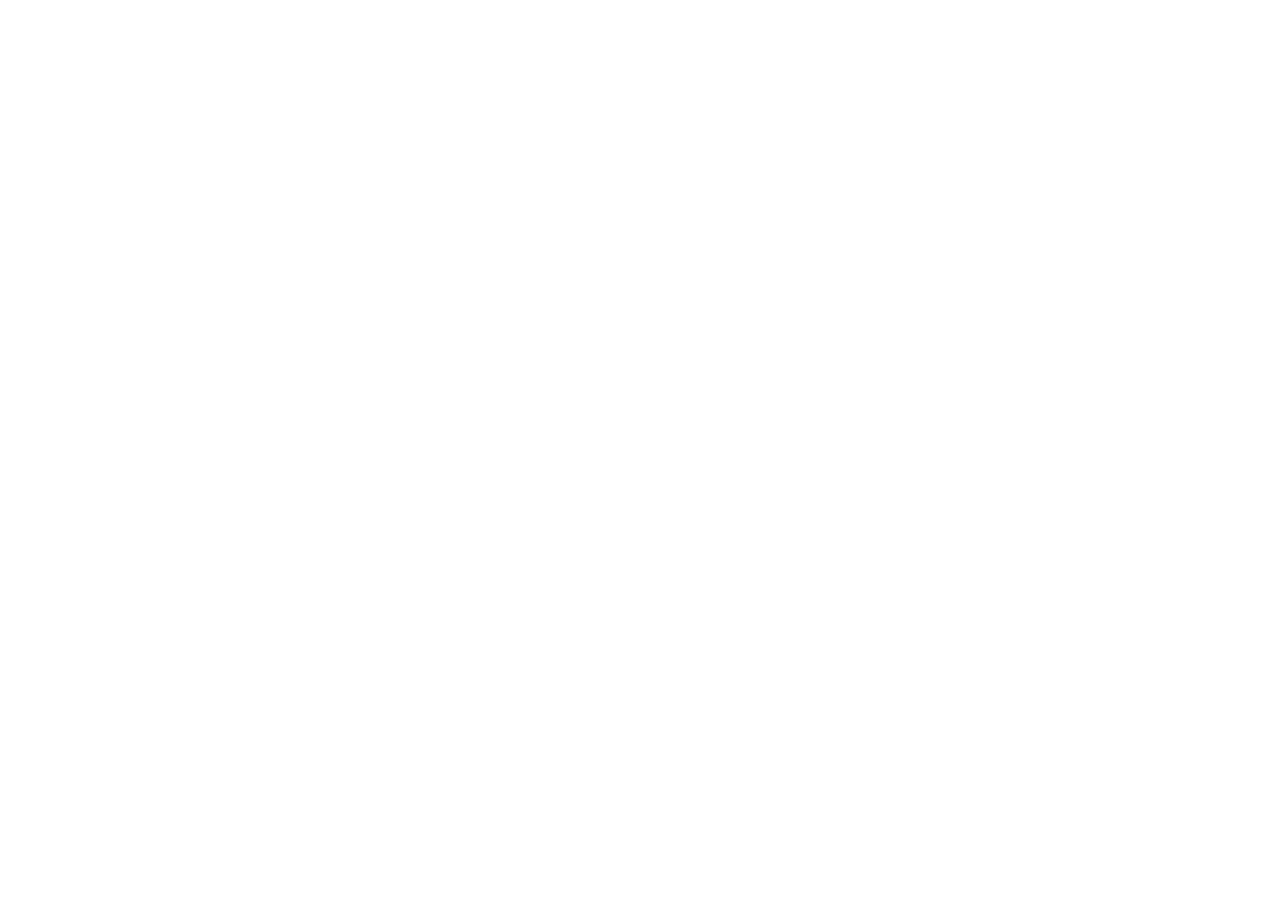
==== portfolio.html @ 2ebbafce "portfolio" ====
<!DOCTYPE html>
<html lang="en">
  <head>
    <meta charset="UTF-8" />
    <meta name="viewport" content="width=device-width, initial-scale=1.0" />
    <title>Portfolio</title>
  </head>
  <body></body>
</html>
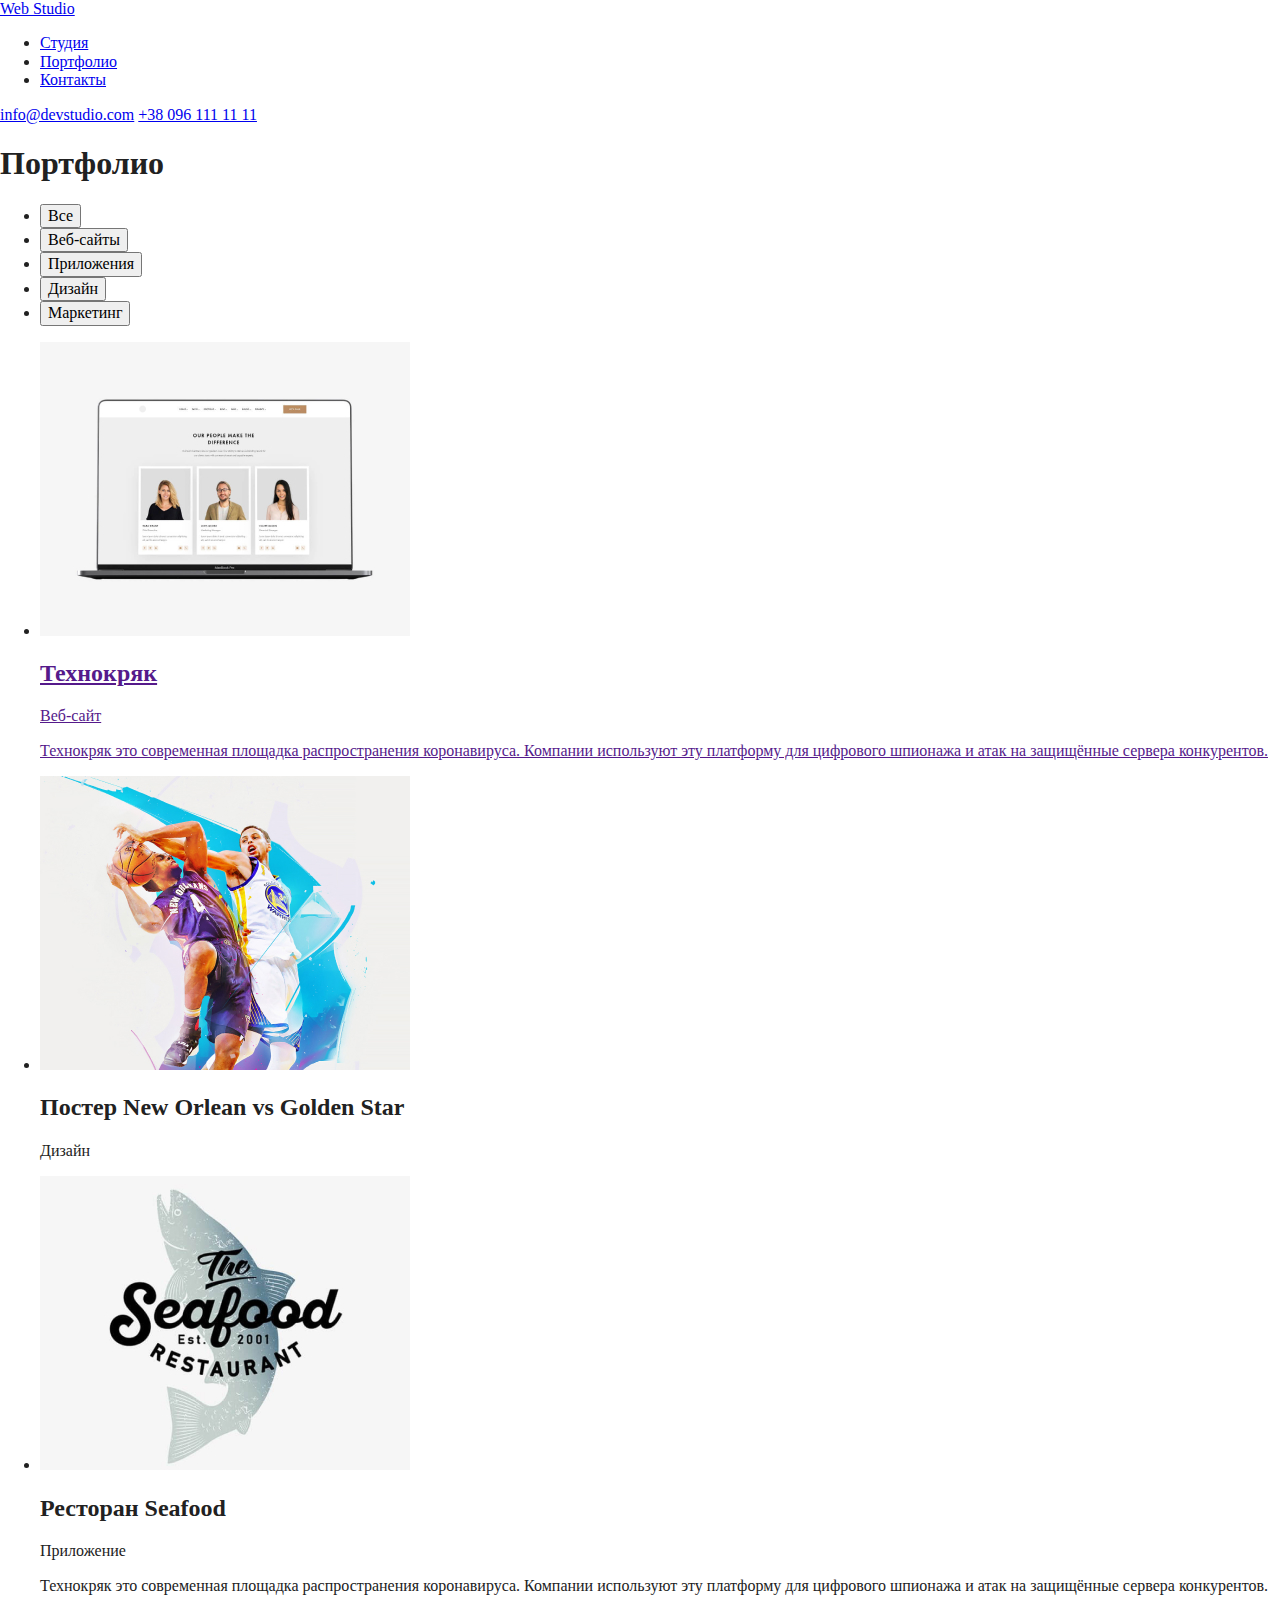
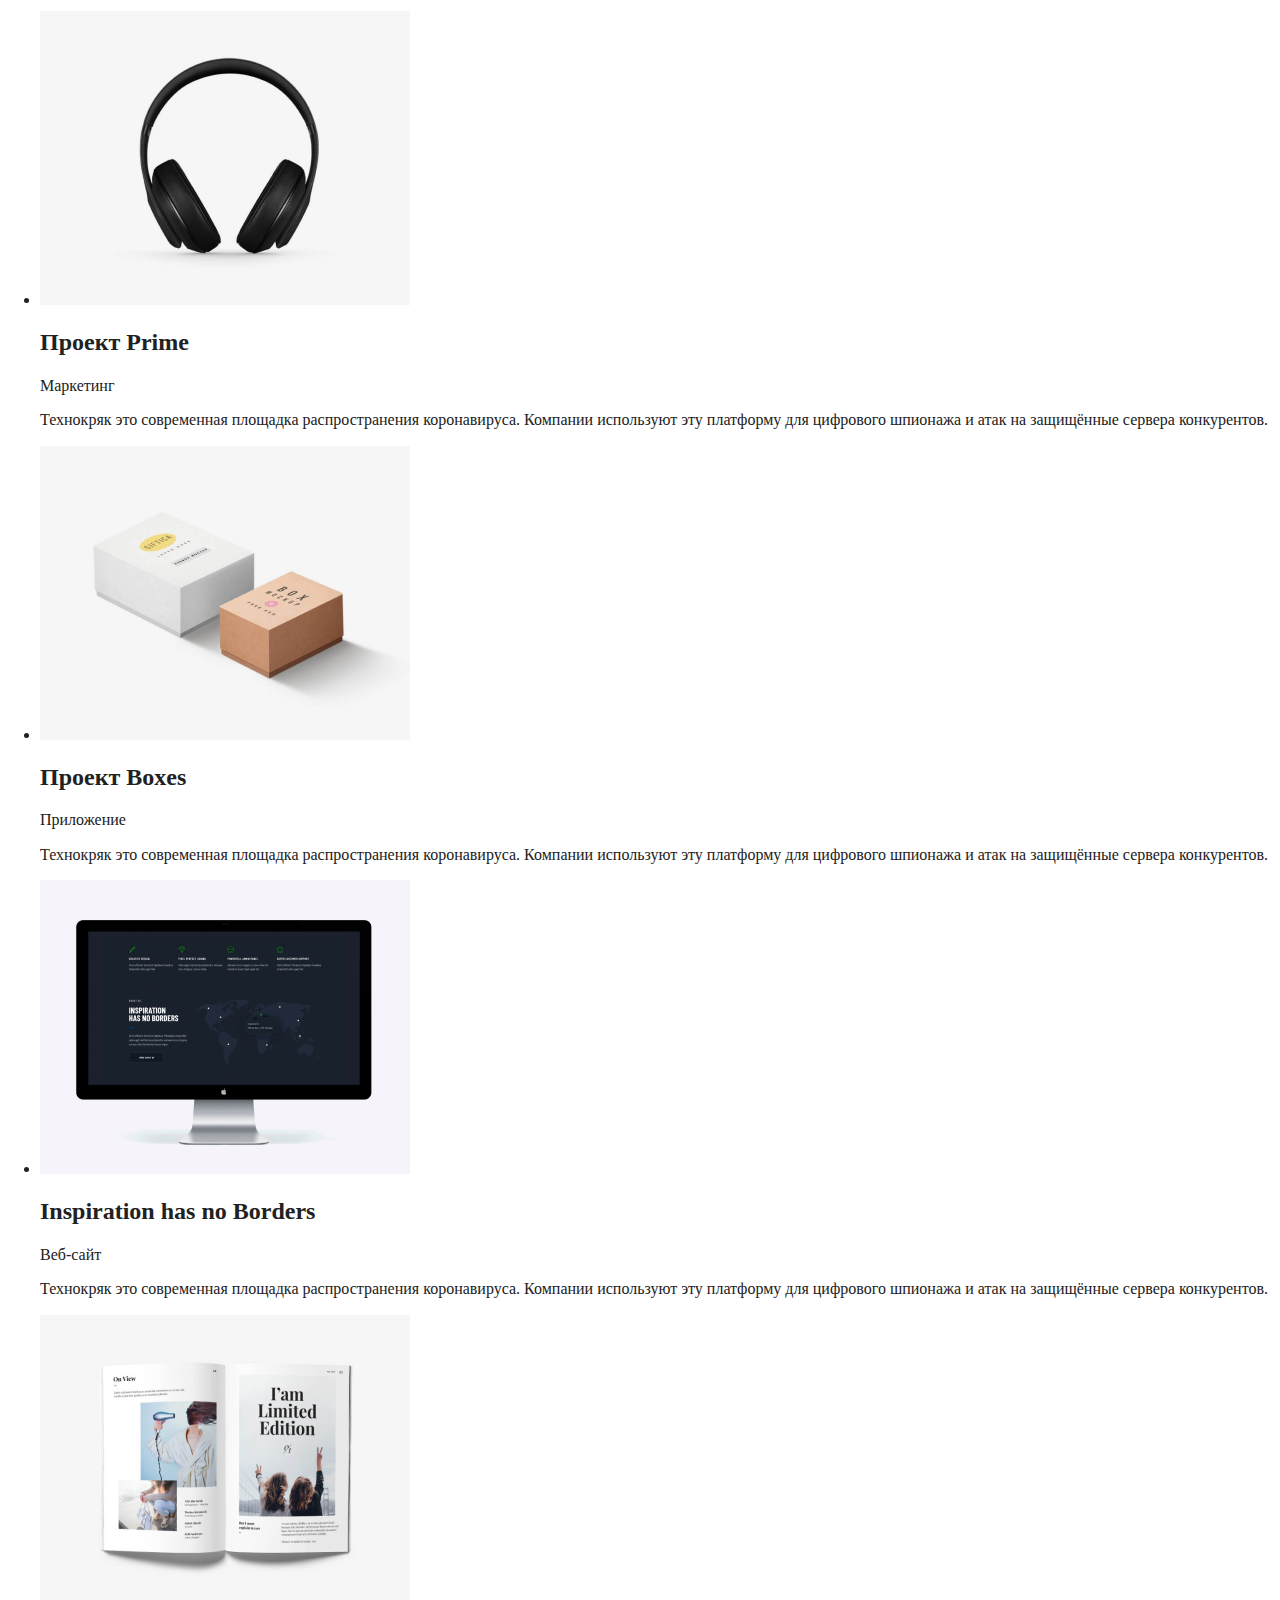
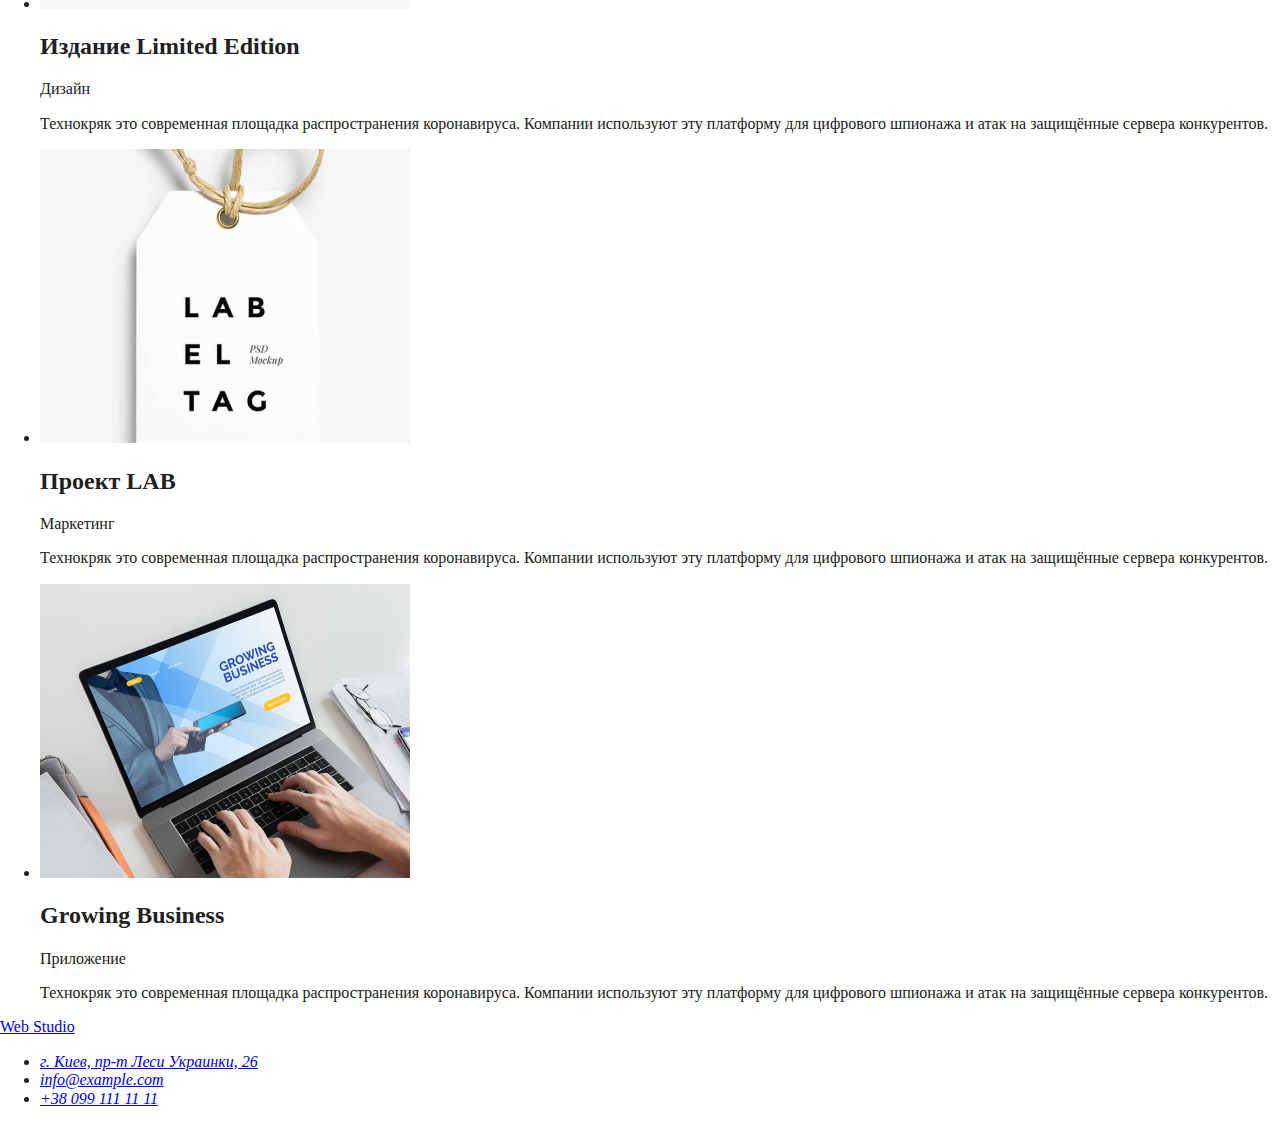
==== commit 78f118b1: "домашня-робота2" ====
--- a/portfolio.html
+++ b/portfolio.html
@@ -1,9 +1,149 @@
 <!DOCTYPE html>
-<html lang="en">
+<html lang="ru">
   <head>
     <meta charset="UTF-8" />
     <meta name="viewport" content="width=device-width, initial-scale=1.0" />
     <title>Portfolio</title>
+    <link rel="stylesheet" href="./css/normalize.css" />
+    <link rel="stylesheet" href="./css/styles.css" />
   </head>
-  <body></body>
+  <body>
+    <header>
+      <a href="./">
+        Web Studio
+      </a>
+      <nav>
+        <ul>
+          <li><a href="./index.html">Студия</a></li>
+          <li><a href="./portfolio.html">Портфолио</a></li>
+          <li><a href="#">Контакты</a></li>
+        </ul>
+      </nav>
+      <!--Контакты-->
+      <a href="mailto:info@devstudio.com">info@devstudio.com</a>
+      <a href="tel:+380961111111">+38 096 111 11 11</a>
+    </header>
+    <main>
+      <!--Фільтр-->
+      <section>
+        <h1>Портфолио</h1>
+        <ul>
+          <li><button type="button">Все</button></li>
+          <li><button type="button">Веб-сайты</button></li>
+          <li><button type="button">Приложения</button></li>
+          <li><button type="button">Дизайн</button></li>
+          <li><button type="button">Маркетинг</button></li>
+        </ul>
+        <!--Проекти-->
+        <ul>
+          <li>
+            <a href="">
+              <img src="./imagess/imgproject1.jpg" alt="Веб-сайт" />
+              <h2>Технокряк</h2>
+              <p>Веб-сайт</p>
+              <p>
+                Технокряк это современная площадка распространения коронавируса.
+                Компании используют эту платформу для цифрового шпионажа и атак
+                на защищённые сервера конкурентов.
+              </p>
+            </a>
+          </li>
+          <li>
+            <img src="./imagess/imgproject2.jpg" alt="Дизайн" />
+            <h2>Постер New Orlean vs Golden Star</h2>
+            <p>Дизайн</p>
+          </li>
+          <li>
+            <img src="./imagess/imgproject3.jpg" alt="Приложение" />
+            <h2>Ресторан Seafood</h2>
+            <p>Приложение</p>
+            <p>
+              Технокряк это современная площадка распространения коронавируса.
+              Компании используют эту платформу для цифрового шпионажа и атак на
+              защищённые сервера конкурентов.
+            </p>
+          </li>
+          <li>
+            <img src="./imagess/imgproject4.jpg" alt="Маркетинг" />
+            <h2>Проект Prime</h2>
+            <p>Маркетинг</p>
+            <p>
+              Технокряк это современная площадка распространения коронавируса.
+              Компании используют эту платформу для цифрового шпионажа и атак на
+              защищённые сервера конкурентов.
+            </p>
+          </li>
+          <li>
+            <img src="./imagess/imgproject5.jpg" alt="Приложение" />
+            <h2>Проект Boxes</h2>
+            <p>Приложение</p>
+            <p>
+              Технокряк это современная площадка распространения коронавируса.
+              Компании используют эту платформу для цифрового шпионажа и атак на
+              защищённые сервера конкурентов.
+            </p>
+          </li>
+          <li>
+            <img src="./imagess/imgproject6.jpg" alt="Веб-сайт" />
+            <h2>Inspiration has no Borders</h2>
+            <p>Веб-сайт</p>
+            <p>
+              Технокряк это современная площадка распространения коронавируса.
+              Компании используют эту платформу для цифрового шпионажа и атак на
+              защищённые сервера конкурентов.
+            </p>
+          </li>
+          <li>
+            <img src="./imagess/imgproject7.jpg" alt="Дизайн" />
+            <h2>Издание Limited Edition</h2>
+            <p>Дизайн</p>
+            <p>
+              Технокряк это современная площадка распространения коронавируса.
+              Компании используют эту платформу для цифрового шпионажа и атак на
+              защищённые сервера конкурентов.
+            </p>
+          </li>
+          <li>
+            <img src="./imagess/imgproject8.jpg" alt="Маркетинг" />
+            <h2>Проект LAB</h2>
+            <p>Маркетинг</p>
+            <p>
+              Технокряк это современная площадка распространения коронавируса.
+              Компании используют эту платформу для цифрового шпионажа и атак на
+              защищённые сервера конкурентов.
+            </p>
+          </li>
+          <li>
+            <img src="./imagess/imgproject9.jpg" alt="Приложение" />
+            <h2>Growing Business</h2>
+            <p>Приложение</p>
+            <p>
+              Технокряк это современная площадка распространения коронавируса.
+              Компании используют эту платформу для цифрового шпионажа и атак на
+              защищённые сервера конкурентов.
+            </p>
+          </li>
+        </ul>
+      </section>
+    </main>
+    <!--Подвал-->
+    <footer>
+      <section>
+        <a href="#">
+          Web Studio
+        </a>
+        <address>
+          <ul>
+            <li>
+              <a href="#" target="_blank" rel="noorepener noreferrer">
+                г. Киев, пр-т Леси Украинки, 26
+              </a>
+            </li>
+            <li><a href="mailito:info@example.com">info@example.com</a></li>
+            <li><a href="tel:+380991111111">+38 099 111 11 11</a></li>
+          </ul>
+        </address>
+      </section>
+    </footer>
+  </body>
 </html>
--- a/css/styles.css
+++ b/css/styles.css
@@ -0,0 +1,80 @@
+/* Основной цвет текста #212121 */
+
+/* Вторичный цвет текста #757575 */
+
+/* Белый #FFFFFF */
+
+/* Акцент #2196F3; */
+
+/* Вторичный цвет фона #F5F4FA */
+
+/* font-family: 'Raleway', sans-serif;
+font-family: 'Roboto', sans-serif; */
+:root {
+  --primary-text-color: #757575;
+  --title-text-color: #212121;
+  --accent-color: #2196f3;
+  --white-color: #ffffff;
+  --primary-background-color: #f5f4fa;
+}
+
+body {
+  background-color: var(--white-color);
+  color: var(--title-text-color);
+}
+
+.list {
+  list-style: none;
+}
+
+/* Логотип */
+.logo {
+  color: var(--accent-color);
+  font-family: "Raleway", sans-serif;
+  font-style: normal;
+  font-weight: bold;
+  font-size: 26px;
+  line-height: 31px;
+  letter-spacing: 0.03em;
+}
+
+/* Навигацыя */
+.menu-nav .link {
+  color: var(--title-text-color);
+  font-family: "Roboto", sans-serif;
+  font-style: normal;
+  font-weight: 500;
+  font-size: 14px;
+  line-height: 16px;
+  letter-spacing: 0.02em;
+}
+.menu-nav .link:hover {
+  color: var(--accent-color);
+}
+
+/* Контакты */
+.menu-contacts .linki {
+  color: var(--primary-text-color);
+}
+.menu-contacts .linki:hover {
+  color: var(--accent-color);
+}
+
+/* Hero */
+.hero-title {
+  color: var(--white-color);
+  background: rgba(47, 48, 58, 0.8);
+}
+.hero-link {
+  background: var(--accent-color);
+  box-shadow: 0px 4px 4px rgba(0, 0, 0, 0.15);
+  border-radius: 4px;
+}
+
+/* section */
+.section-title {
+  color: var(--title-text-color);
+}
+.section-text {
+  color: var(--primary-text-color);
+}
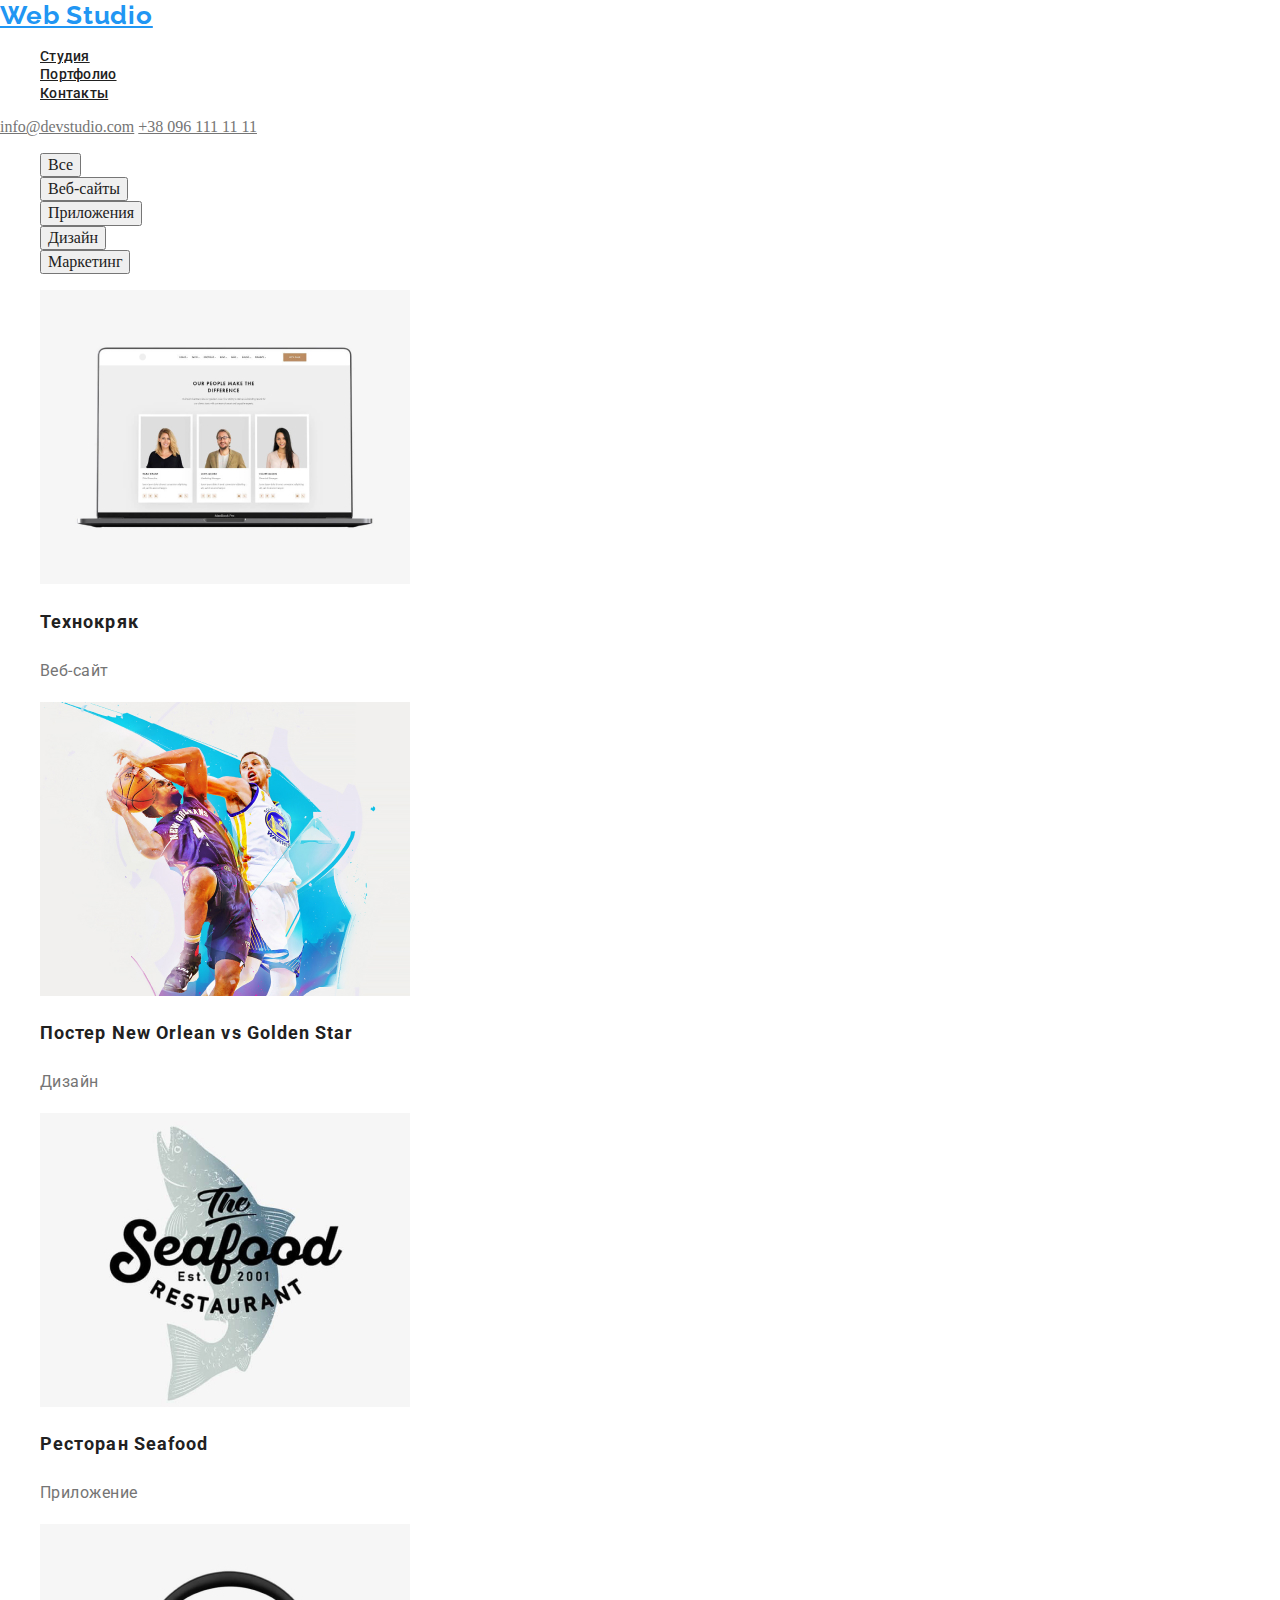
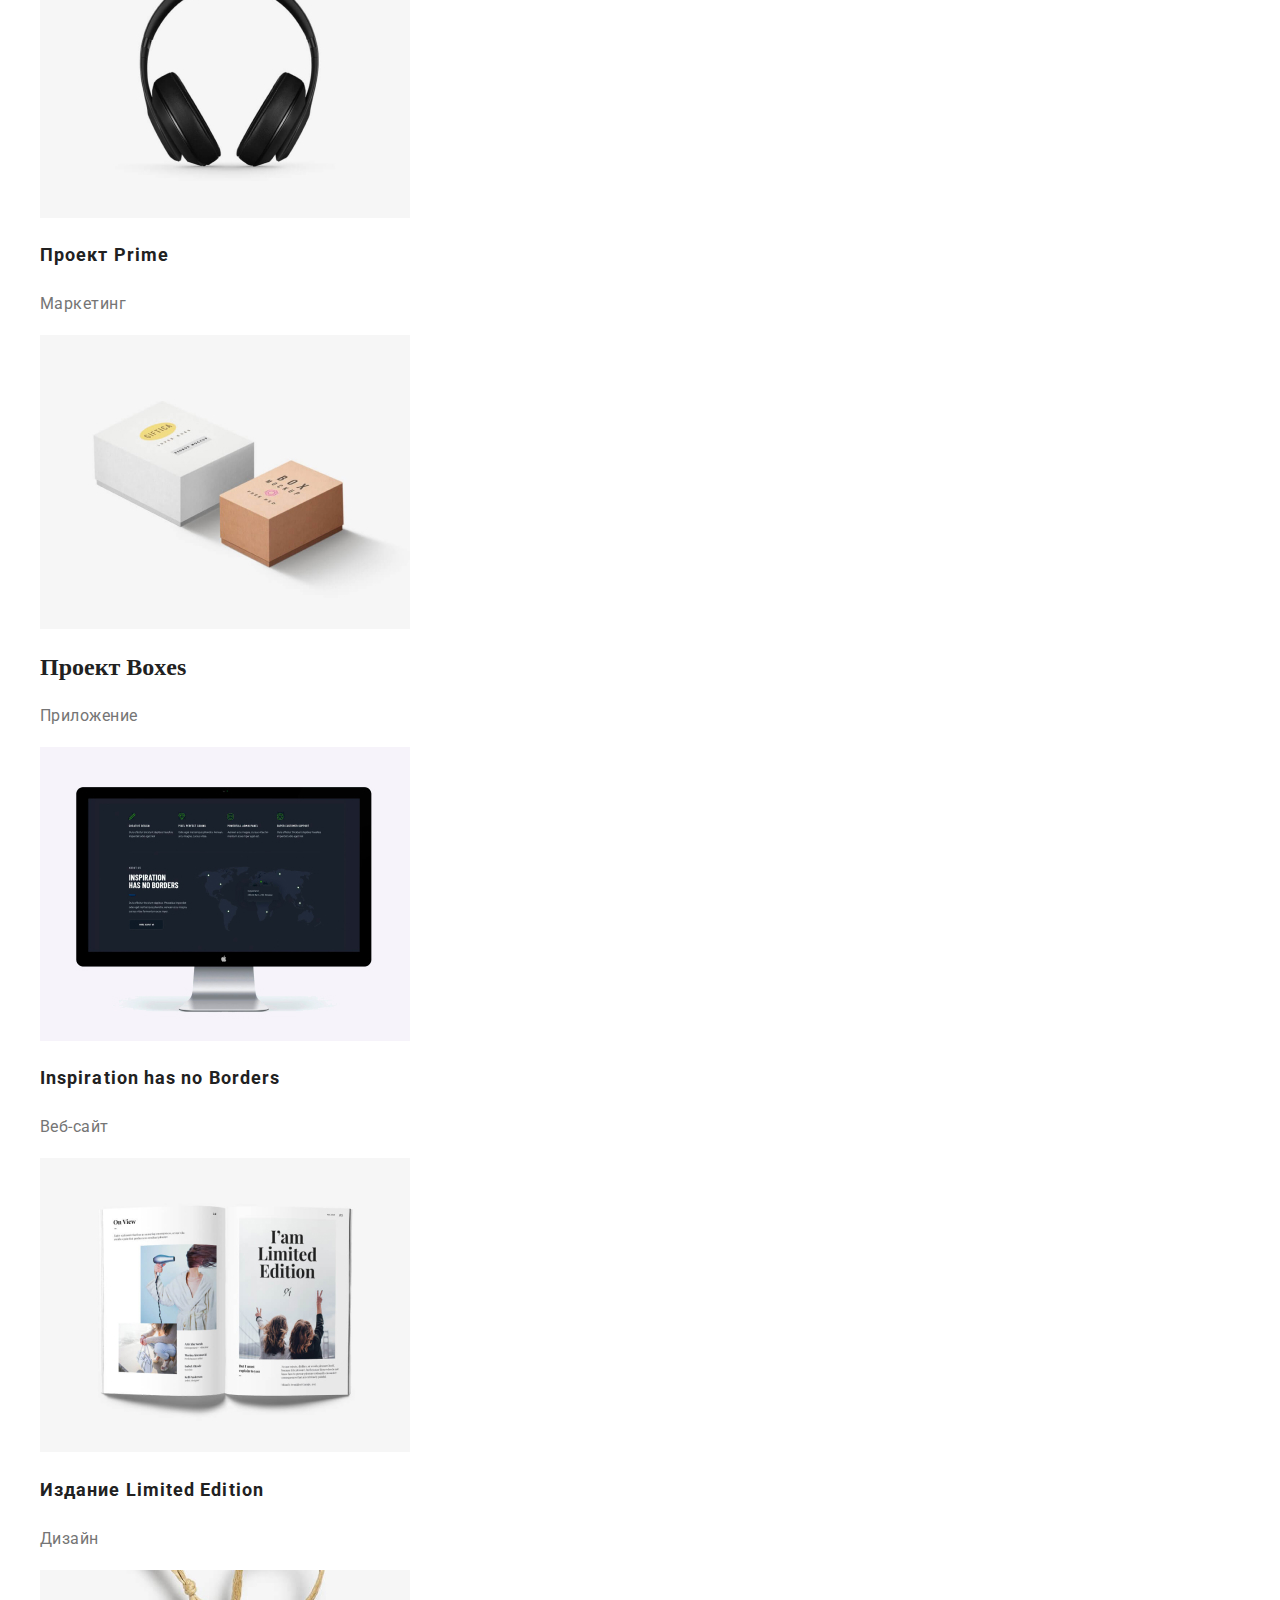
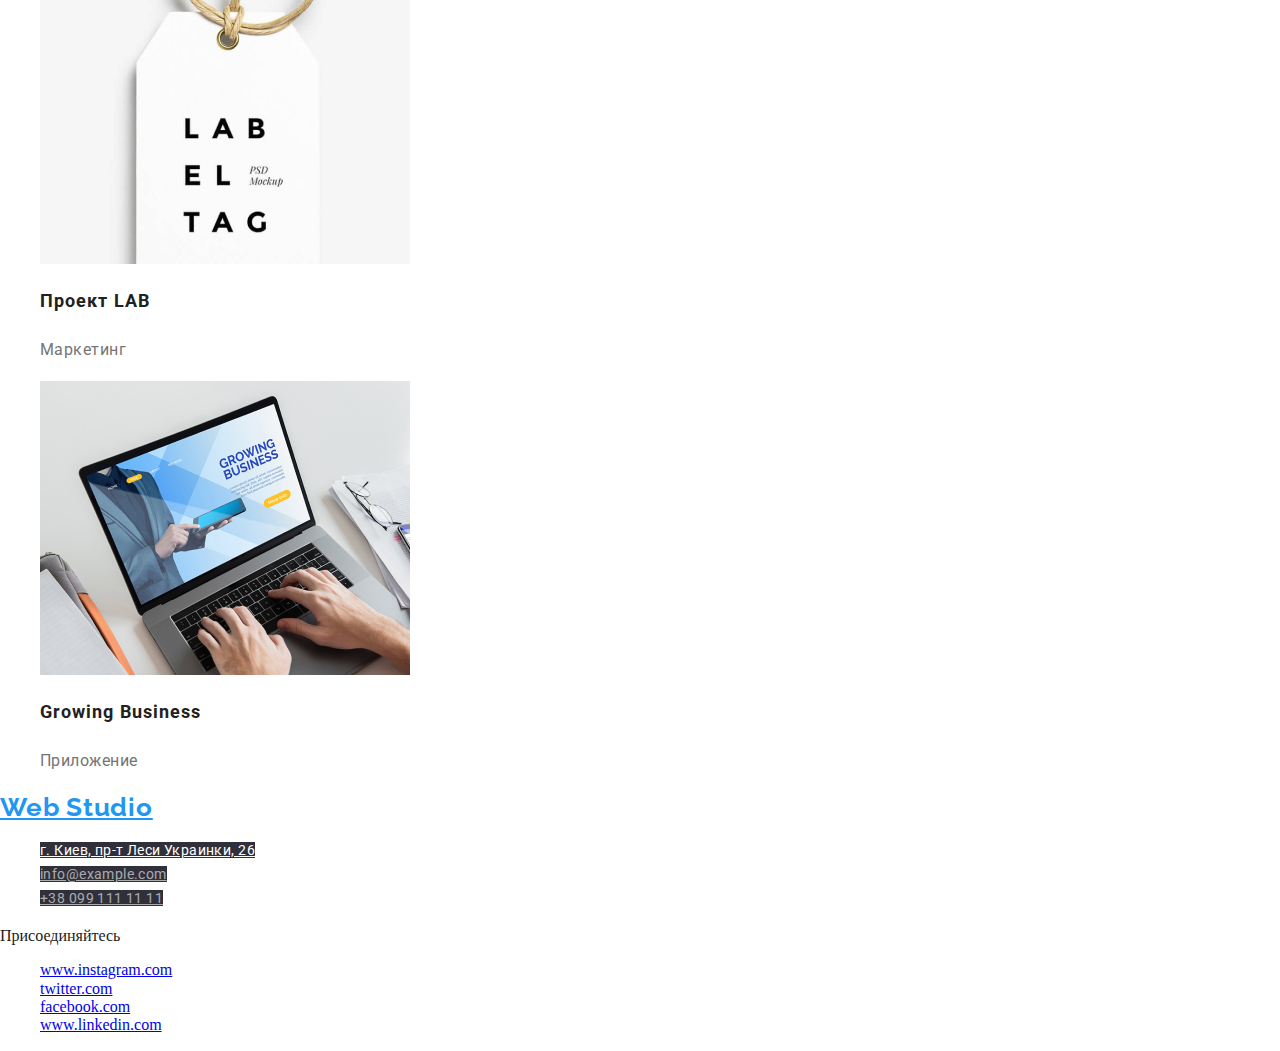
==== commit 5b0fc717: "homework2" ====
--- a/portfolio.html
+++ b/portfolio.html
@@ -4,124 +4,89 @@
     <meta charset="UTF-8" />
     <meta name="viewport" content="width=device-width, initial-scale=1.0" />
     <title>Portfolio</title>
+    <link
+      href="https://fonts.googleapis.com/css2?family=Raleway:wght@400;700&family=Roboto:wght@400;700&display=swap"
+      rel="stylesheet"
+    />
     <link rel="stylesheet" href="./css/normalize.css" />
-    <link rel="stylesheet" href="./css/styles.css" />
+    <link rel="stylesheet" href="./css/portfolio.css" />
   </head>
   <body>
     <header>
-      <a href="./">
+      <a href="./" class="logo">
         Web Studio
       </a>
-      <nav>
-        <ul>
-          <li><a href="./index.html">Студия</a></li>
-          <li><a href="./portfolio.html">Портфолио</a></li>
-          <li><a href="#">Контакты</a></li>
+      <nav class="menu-nav">
+        <ul class="list">
+          <li><a href="./index.html" class="link">Студия</a></li>
+          <li><a href="./portfolio.html" class="link">Портфолио</a></li>
+          <li><a href="#" class="link">Контакты</a></li>
         </ul>
       </nav>
       <!--Контакты-->
-      <a href="mailto:info@devstudio.com">info@devstudio.com</a>
-      <a href="tel:+380961111111">+38 096 111 11 11</a>
+      <div class="menu-contacts">
+        <a href="mailto:info@devstudio.com" class="linki">info@devstudio.com</a>
+        <a href="tel:+380961111111" class="linki">+38 096 111 11 11</a>
+      </div>
     </header>
     <main>
       <!--Фільтр-->
       <section>
-        <h1>Портфолио</h1>
-        <ul>
-          <li><button type="button">Все</button></li>
-          <li><button type="button">Веб-сайты</button></li>
-          <li><button type="button">Приложения</button></li>
-          <li><button type="button">Дизайн</button></li>
-          <li><button type="button">Маркетинг</button></li>
+        <ul class="btn list">
+          <li><button type="button" class="btn-filtr">Все</button></li>
+          <li><button type="button" class="btn-filtr">Веб-сайты</button></li>
+          <li><button type="button" class="btn-filtr">Приложения</button></li>
+          <li><button type="button" class="btn-filtr">Дизайн</button></li>
+          <li><button type="button" class="btn-filtr">Маркетинг</button></li>
         </ul>
+
         <!--Проекти-->
-        <ul>
+        <ul class="project list">
           <li>
-            <a href="">
-              <img src="./imagess/imgproject1.jpg" alt="Веб-сайт" />
-              <h2>Технокряк</h2>
-              <p>Веб-сайт</p>
-              <p>
-                Технокряк это современная площадка распространения коронавируса.
-                Компании используют эту платформу для цифрового шпионажа и атак
-                на защищённые сервера конкурентов.
-              </p>
-            </a>
+            <a href="#" class="project-link"> </a>
+            <img src="./imagess/imgproject1.jpg" alt="Веб-сайт" />
+            <h2 class="project-title">Технокряк</h2>
+            <p class="project-text">Веб-сайт</p>
           </li>
           <li>
             <img src="./imagess/imgproject2.jpg" alt="Дизайн" />
-            <h2>Постер New Orlean vs Golden Star</h2>
-            <p>Дизайн</p>
+            <h2 class="project-title">Постер New Orlean vs Golden Star</h2>
+            <p class="project-text">Дизайн</p>
           </li>
           <li>
             <img src="./imagess/imgproject3.jpg" alt="Приложение" />
-            <h2>Ресторан Seafood</h2>
-            <p>Приложение</p>
-            <p>
-              Технокряк это современная площадка распространения коронавируса.
-              Компании используют эту платформу для цифрового шпионажа и атак на
-              защищённые сервера конкурентов.
-            </p>
+            <h2 class="project-title">Ресторан Seafood</h2>
+            <p class="project-text">Приложение</p>
           </li>
           <li>
             <img src="./imagess/imgproject4.jpg" alt="Маркетинг" />
-            <h2>Проект Prime</h2>
-            <p>Маркетинг</p>
-            <p>
-              Технокряк это современная площадка распространения коронавируса.
-              Компании используют эту платформу для цифрового шпионажа и атак на
-              защищённые сервера конкурентов.
-            </p>
+            <h2 class="project-title">Проект Prime</h2>
+            <p class="project-text">Маркетинг</p>
           </li>
           <li>
             <img src="./imagess/imgproject5.jpg" alt="Приложение" />
             <h2>Проект Boxes</h2>
-            <p>Приложение</p>
-            <p>
-              Технокряк это современная площадка распространения коронавируса.
-              Компании используют эту платформу для цифрового шпионажа и атак на
-              защищённые сервера конкурентов.
-            </p>
+            <p class="project-text">Приложение</p>
           </li>
           <li>
             <img src="./imagess/imgproject6.jpg" alt="Веб-сайт" />
-            <h2>Inspiration has no Borders</h2>
-            <p>Веб-сайт</p>
-            <p>
-              Технокряк это современная площадка распространения коронавируса.
-              Компании используют эту платформу для цифрового шпионажа и атак на
-              защищённые сервера конкурентов.
-            </p>
+            <h2 class="project-title">Inspiration has no Borders</h2>
+            <p class="project-text">Веб-сайт</p>
           </li>
           <li>
             <img src="./imagess/imgproject7.jpg" alt="Дизайн" />
-            <h2>Издание Limited Edition</h2>
-            <p>Дизайн</p>
-            <p>
-              Технокряк это современная площадка распространения коронавируса.
-              Компании используют эту платформу для цифрового шпионажа и атак на
-              защищённые сервера конкурентов.
-            </p>
+            <h2 class="project-title">Издание Limited Edition</h2>
+            <p class="project-text">Дизайн</p>
           </li>
           <li>
             <img src="./imagess/imgproject8.jpg" alt="Маркетинг" />
-            <h2>Проект LAB</h2>
-            <p>Маркетинг</p>
-            <p>
-              Технокряк это современная площадка распространения коронавируса.
-              Компании используют эту платформу для цифрового шпионажа и атак на
-              защищённые сервера конкурентов.
-            </p>
+            <h2 class="project-title">Проект LAB</h2>
+            <p class="project-text">Маркетинг</p>
           </li>
           <li>
             <img src="./imagess/imgproject9.jpg" alt="Приложение" />
-            <h2>Growing Business</h2>
-            <p>Приложение</p>
-            <p>
-              Технокряк это современная площадка распространения коронавируса.
-              Компании используют эту платформу для цифрового шпионажа и атак на
-              защищённые сервера конкурентов.
-            </p>
+            <h2 class="project-title">Growing Business</h2>
+            <p class="project-text">Приложение</p>
           </li>
         </ul>
       </section>
@@ -129,20 +94,81 @@
     <!--Подвал-->
     <footer>
       <section>
-        <a href="#">
+        <a href="#" class="logo">
           Web Studio
         </a>
-        <address>
-          <ul>
+        <div class="info">
+          <address>
+            <ul class="list">
+              <li>
+                <a
+                  href="#"
+                  target="_blank"
+                  rel="noorepener noreferrer"
+                  class="info-navigation"
+                >
+                  г. Киев, пр-т Леси Украинки, 26
+                </a>
+              </li>
+              <li>
+                <a href="mailito:info@example.com" class="info-mail"
+                  >info@example.com</a
+                >
+              </li>
+              <li>
+                <a href="tel:+380991111111" class="info-tel"
+                  >+38 099 111 11 11</a
+                >
+              </li>
+            </ul>
+          </address>
+        </div>
+      </section>
+      <section>
+        <div>
+          <span>Присоединяйтесь</span>
+          <ul class="list">
             <li>
-              <a href="#" target="_blank" rel="noorepener noreferrer">
-                г. Киев, пр-т Леси Украинки, 26
-              </a>
+              <a
+                href="https://www.instagram.com/"
+                target="_blank"
+                rel="noopener noreferrer"
+                aria-label="сылка Инстаграм"
+                >www.instagram.com</a
+              >
             </li>
-            <li><a href="mailito:info@example.com">info@example.com</a></li>
-            <li><a href="tel:+380991111111">+38 099 111 11 11</a></li>
+            <li>
+              <a
+                href="https://twitter.com/"
+                target="_blank"
+                rel="noopener
+                                noreferrer"
+                aria-label="сылка Твитер"
+                >twitter.com</a
+              >
+            </li>
+            <li>
+              <a
+                href="https://facebook.com/"
+                target="_blank"
+                rel="noopener
+                                noreferrer"
+                aria-label="сылка Фейсбук"
+                >facebook.com</a
+              >
+            </li>
+            <li>
+              <a
+                href="https://www.linkedin.com/"
+                target="_blank"
+                rel="noopener
+                                noreferrer"
+                aria-label="сылка Линкедин"
+                >www.linkedin.com</a
+              >
+            </li>
           </ul>
-        </address>
+        </div>
       </section>
     </footer>
   </body>
--- a/css/portfolio.css
+++ b/css/portfolio.css
@@ -0,0 +1,124 @@
+/* Основной цвет текста #212121 */
+
+/* Вторичный цвет текста #757575 */
+
+/* Белый #FFFFFF */
+
+/* Акцент #2196F3; */
+
+/* Вторичный цвет фона #F5F4FA */
+
+/* font-family: 'Raleway', sans-serif;
+font-family: 'Roboto', sans-serif; */
+:root {
+  --primary-text-color: #757575;
+  --title-text-color: #212121;
+  --accent-color: #2196f3;
+  --white-color: #ffffff;
+  --primary-background-color: #f5f4fa;
+}
+
+body {
+  background-color: var(--white-color);
+  color: var(--title-text-color);
+}
+
+.list {
+  list-style: none;
+}
+
+/* Логотип */
+.logo {
+  color: var(--accent-color);
+  font-family: "Raleway", sans-serif;
+  font-style: normal;
+  font-weight: bold;
+  font-size: 26px;
+  line-height: 1.19;
+  letter-spacing: 0.03em;
+}
+
+/* Навигацыя */
+.menu-nav .link {
+  color: var(--title-text-color);
+  font-family: "Roboto", sans-serif;
+  font-style: normal;
+  font-weight: 500;
+  font-size: 14px;
+  line-height: 1.14;
+  letter-spacing: 0.02em;
+}
+.menu-nav .link:hover {
+  color: var(--accent-color);
+}
+
+/* Контакты */
+.menu-contacts .linki {
+  color: var(--primary-text-color);
+}
+.menu-contacts .linki:hover {
+  color: var(--accent-color);
+}
+
+/* Фильтр */
+.btn-filtr {
+  color: var(--title-text-color);
+}
+.btn:hover,
+:focus {
+  color: var(--accent-color);
+}
+
+/* Проеткы */
+.project-link {
+}
+.project-title {
+  font-style: normal;
+  font-family: "Roboto", sans-serif;
+  font-weight: bold;
+  font-size: 18px;
+  line-height: 2;
+  letter-spacing: 0.06em;
+  color: var(--title-text-color);
+}
+.project-text {
+  font-family: "Roboto", sans-serif;
+  font-style: normal;
+  font-weight: normal;
+  font-size: 16px;
+  line-height: 1.87;
+  letter-spacing: 0.03em;
+  color: var(--primary-text-color);
+}
+
+/* Дополнительная информация */
+.info-navigation {
+  font-family: "Roboto", sans-serif;
+  font-style: normal;
+  font-weight: normal;
+  font-size: 14px;
+  line-height: 1.71;
+  letter-spacing: 0.03em;
+  color: #ffffff;
+  background: #2f303a;
+}
+.info-mail {
+  font-family: "Roboto", sans-serif;
+  font-style: normal;
+  font-weight: normal;
+  font-size: 14px;
+  line-height: 1.71;
+  letter-spacing: 0.03em;
+  color: rgba(255, 255, 255, 0.6);
+  background: #2f303a;
+}
+.info-tel {
+  font-family: "Roboto", sans-serif;
+  font-style: normal;
+  font-weight: normal;
+  font-size: 14px;
+  line-height: 1.71;
+  letter-spacing: 0.03em;
+  color: rgba(255, 255, 255, 0.6);
+  background: #2f303a;
+}
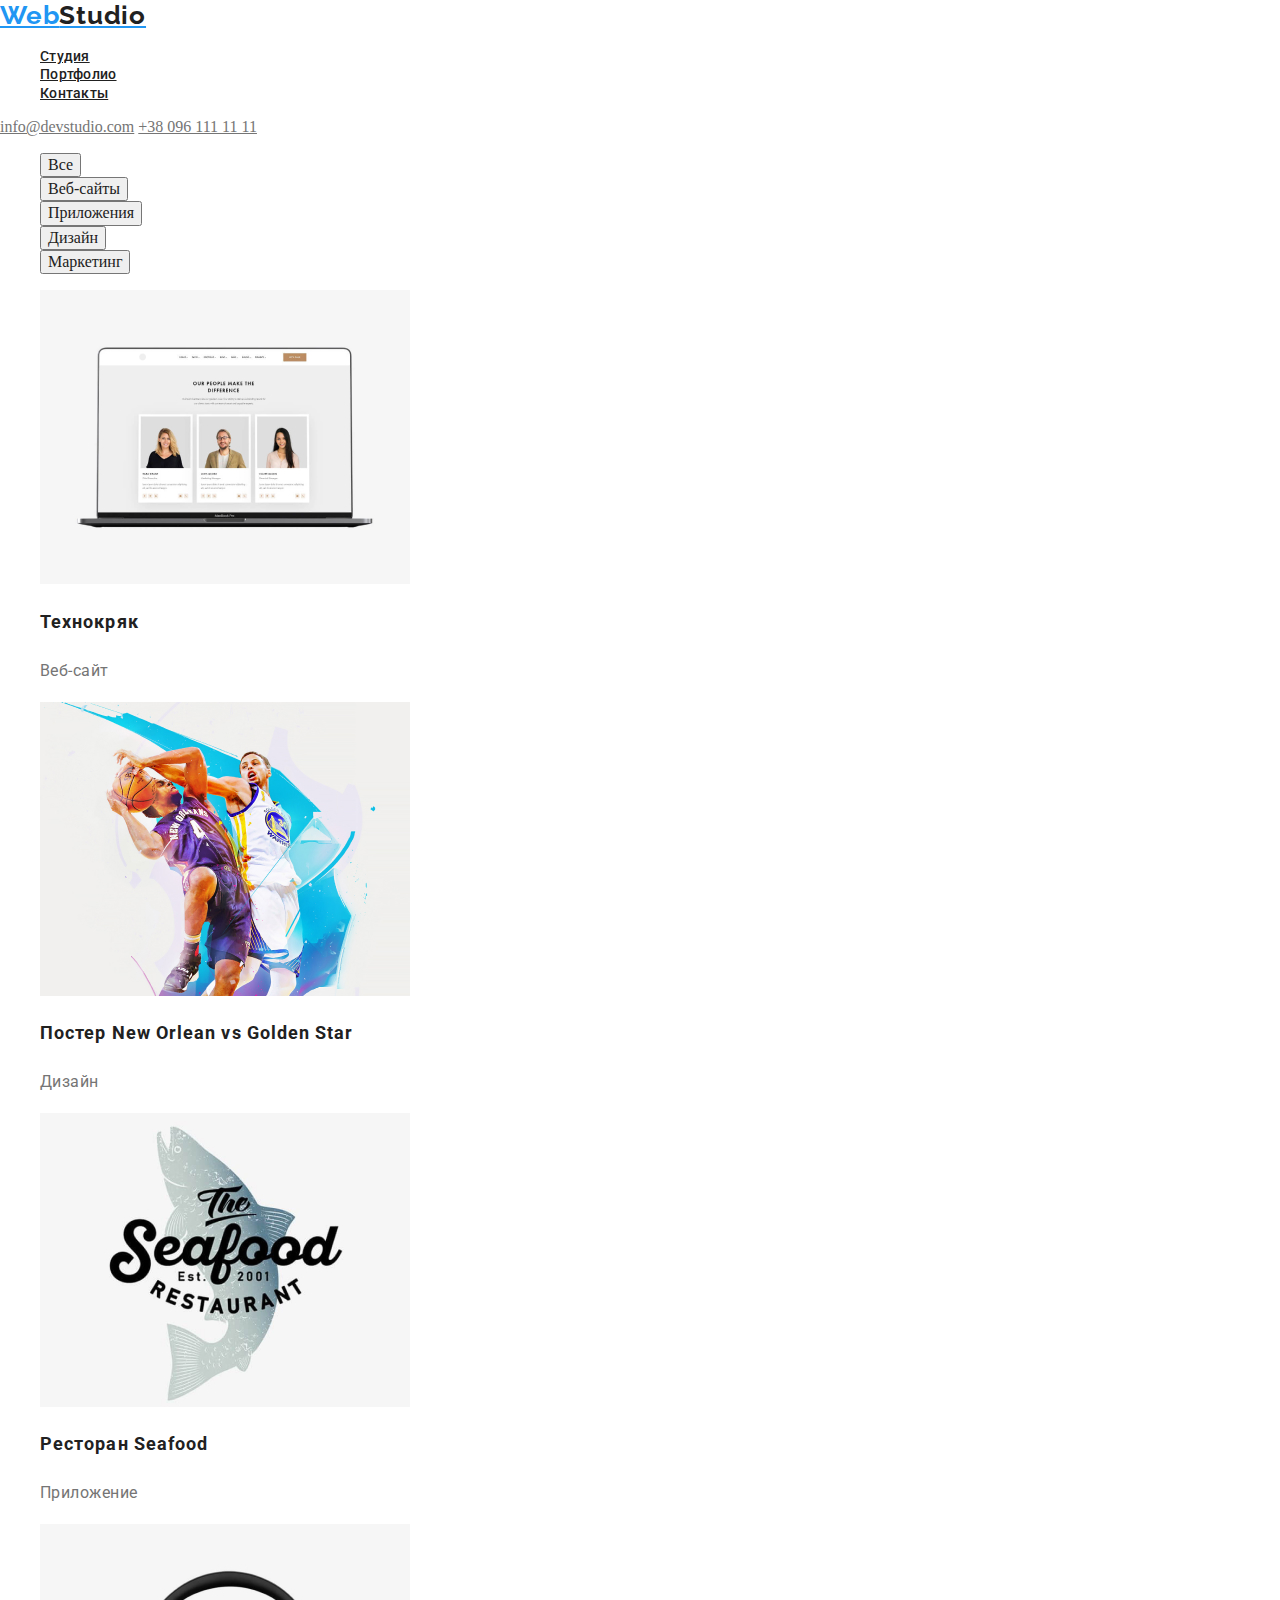
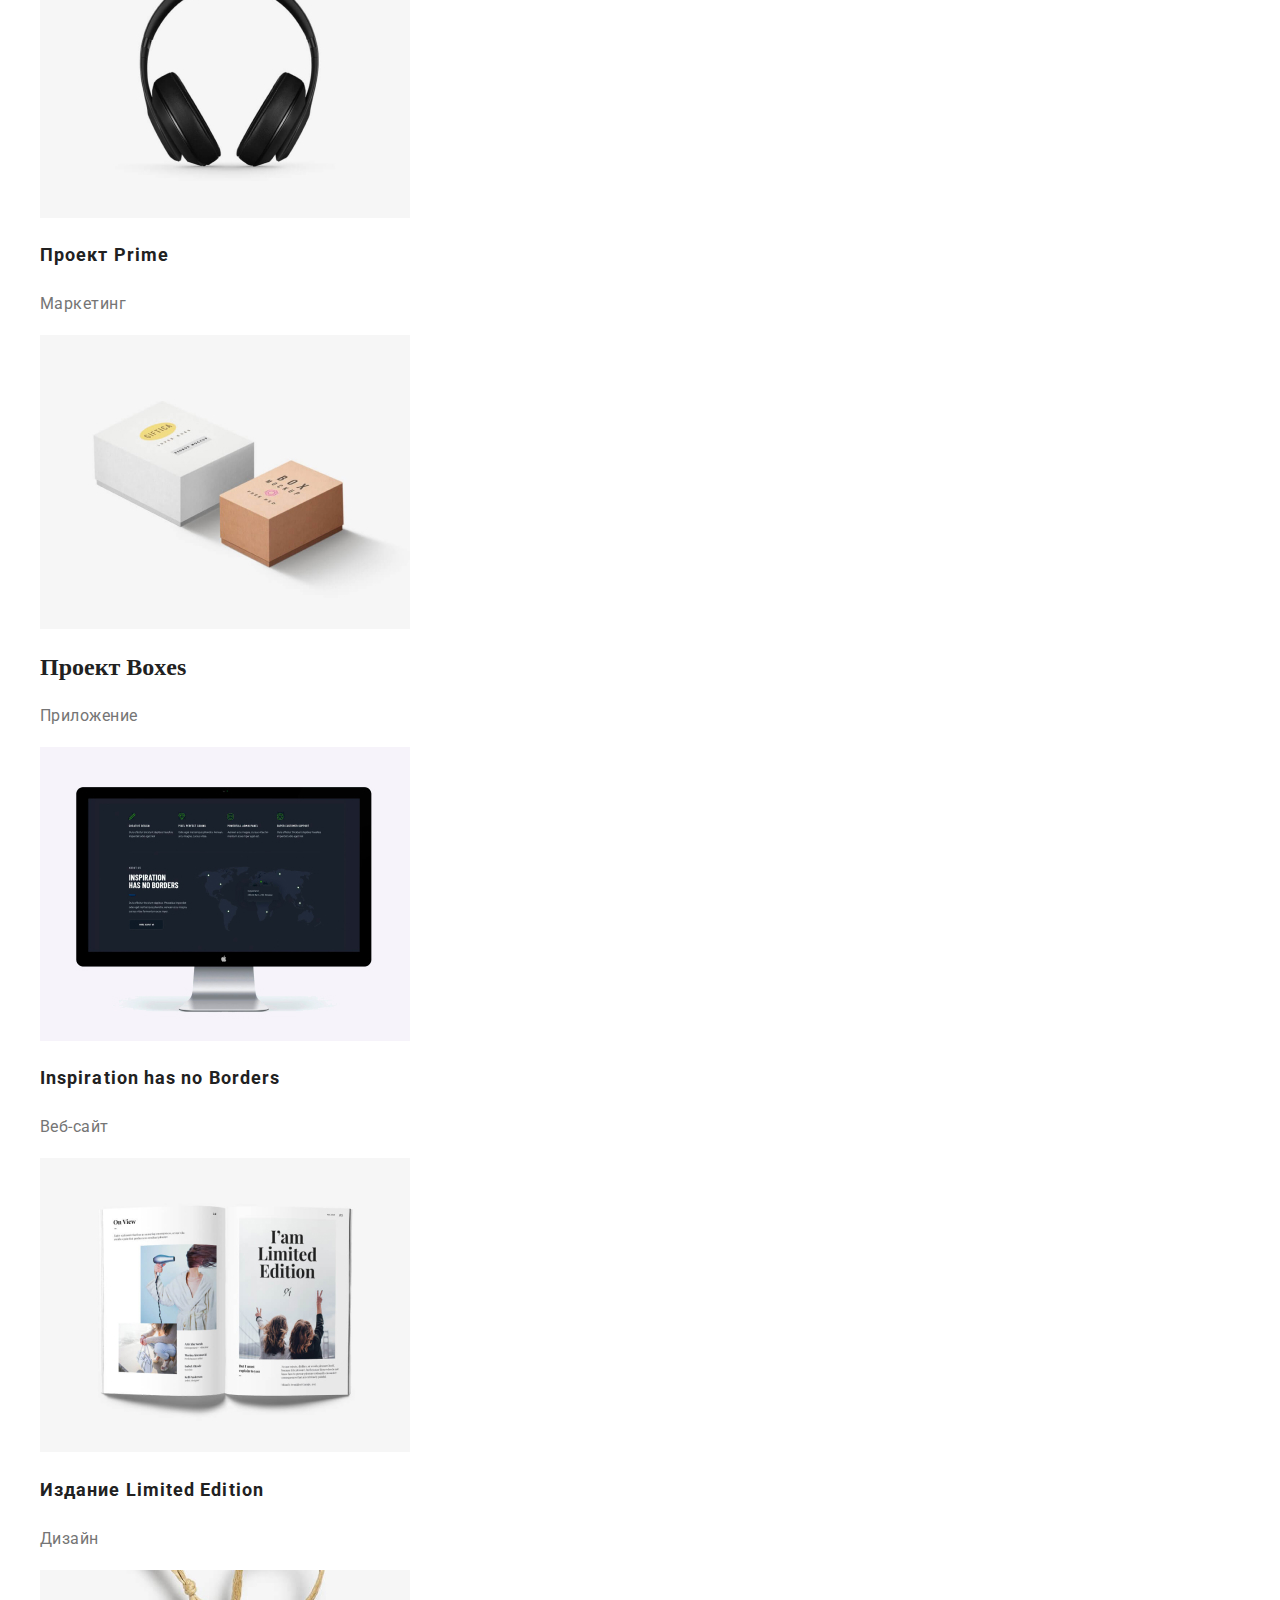
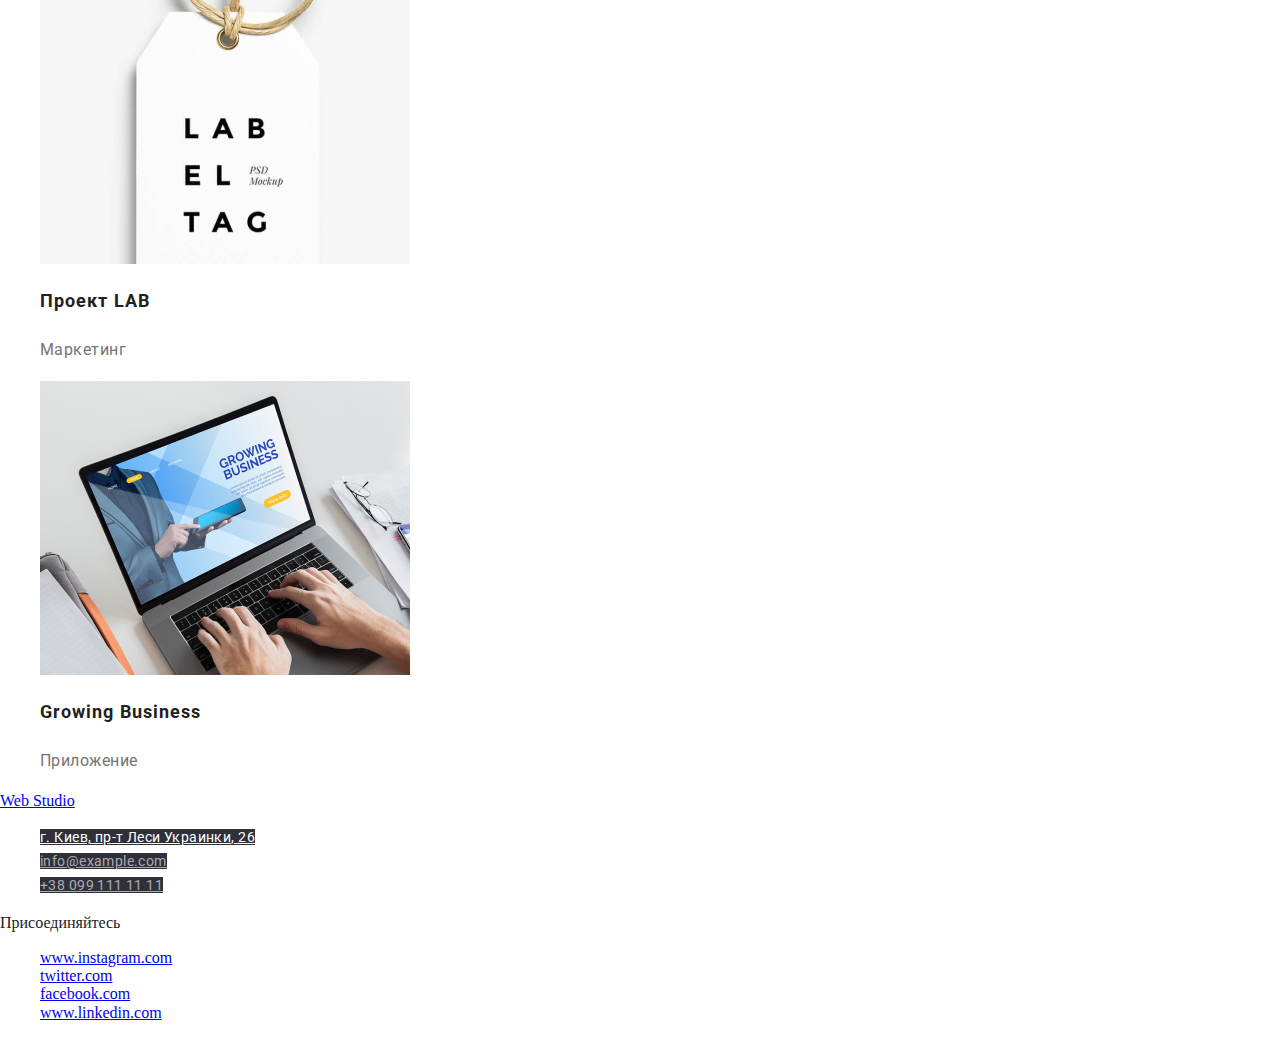
==== commit 8464fec7: "поправки к дз2" ====
--- a/portfolio.html
+++ b/portfolio.html
@@ -13,9 +13,7 @@
   </head>
   <body>
     <header>
-      <a href="./" class="logo">
-        Web Studio
-      </a>
+      <a href="./" class="logoweb">Web<span class="logostudio">Studio</span></a>
       <nav class="menu-nav">
         <ul class="list">
           <li><a href="./index.html" class="link">Студия</a></li>
--- a/css/portfolio.css
+++ b/css/portfolio.css
@@ -28,8 +28,17 @@
 }
 
 /* Логотип */
-.logo {
+.logoweb {
   color: var(--accent-color);
+  font-family: "Raleway", sans-serif;
+  font-style: normal;
+  font-weight: bold;
+  font-size: 26px;
+  line-height: 1.19;
+  letter-spacing: 0.03em;
+}
+.logostudio {
+  color: var(--title-text-color);
   font-family: "Raleway", sans-serif;
   font-style: normal;
   font-weight: bold;
@@ -48,7 +57,8 @@
   line-height: 1.14;
   letter-spacing: 0.02em;
 }
-.menu-nav .link:hover {
+.link:hover,
+:focus {
   color: var(--accent-color);
 }
 
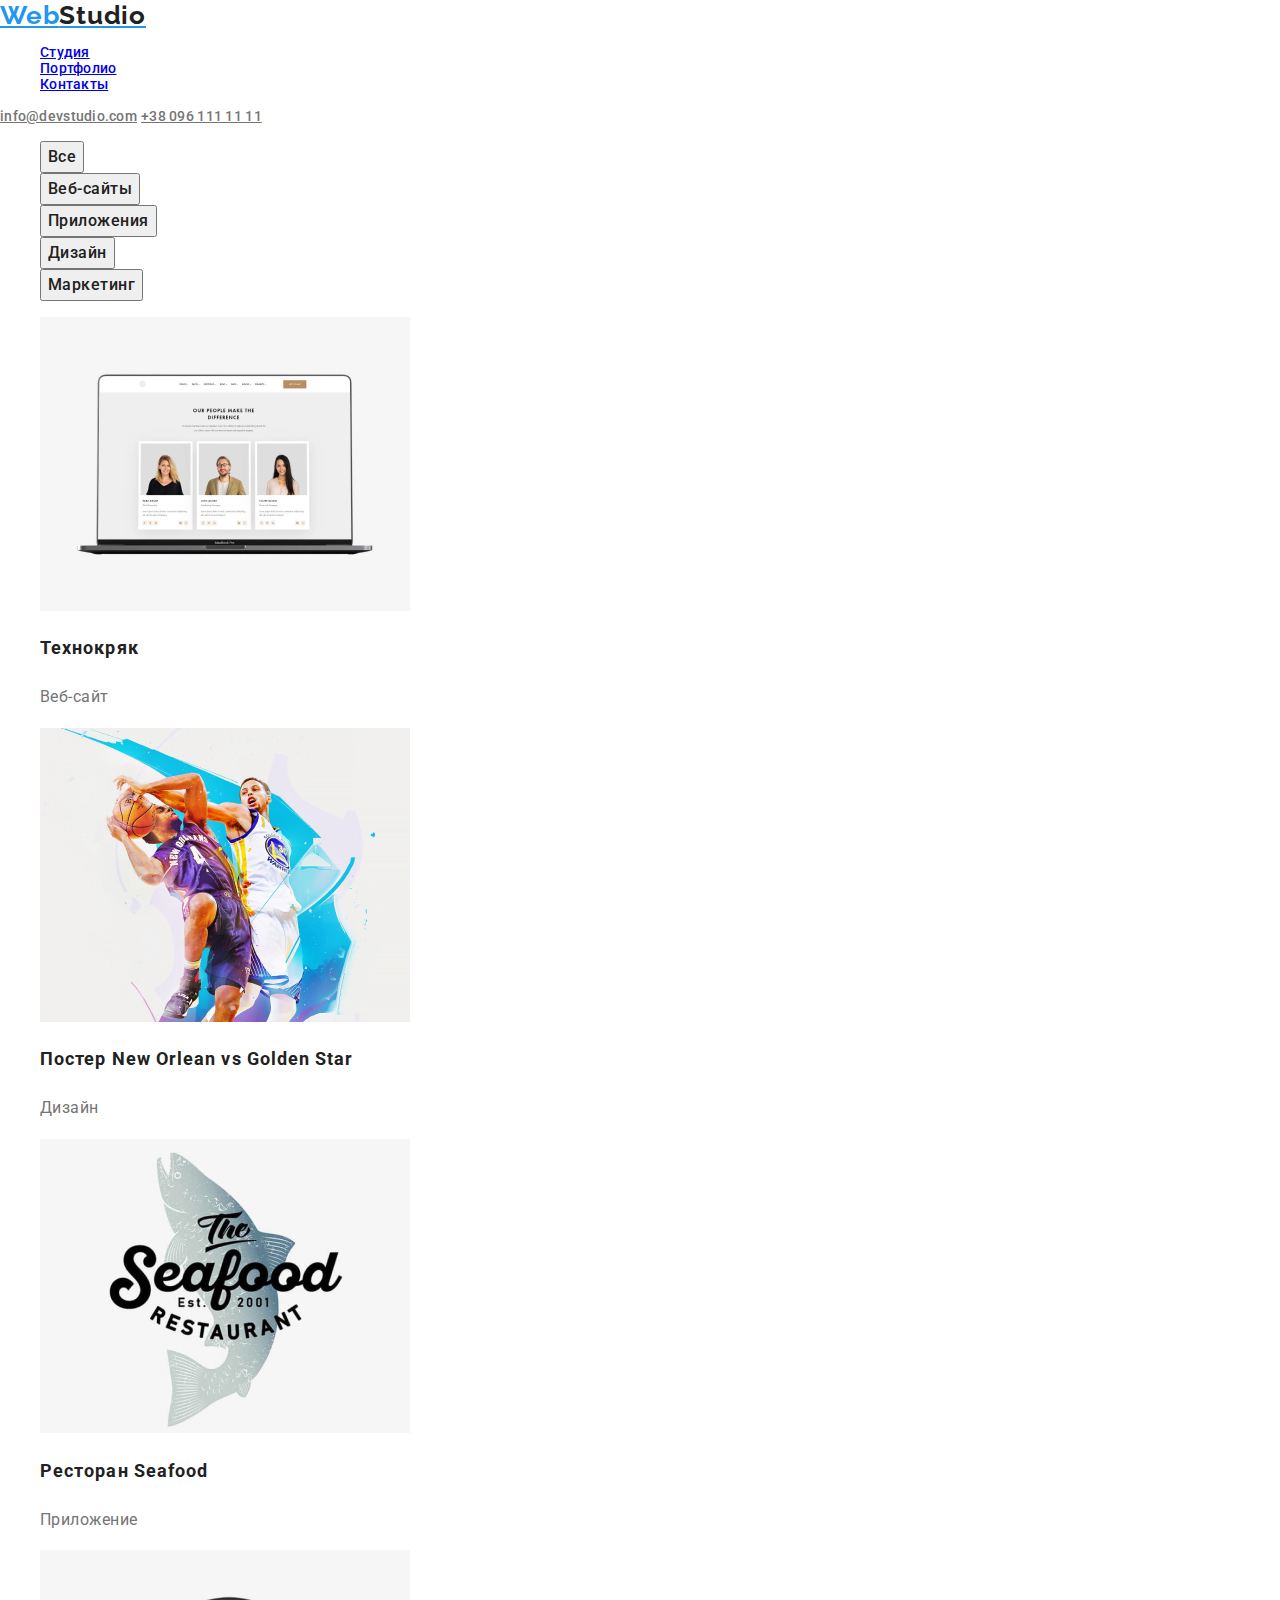
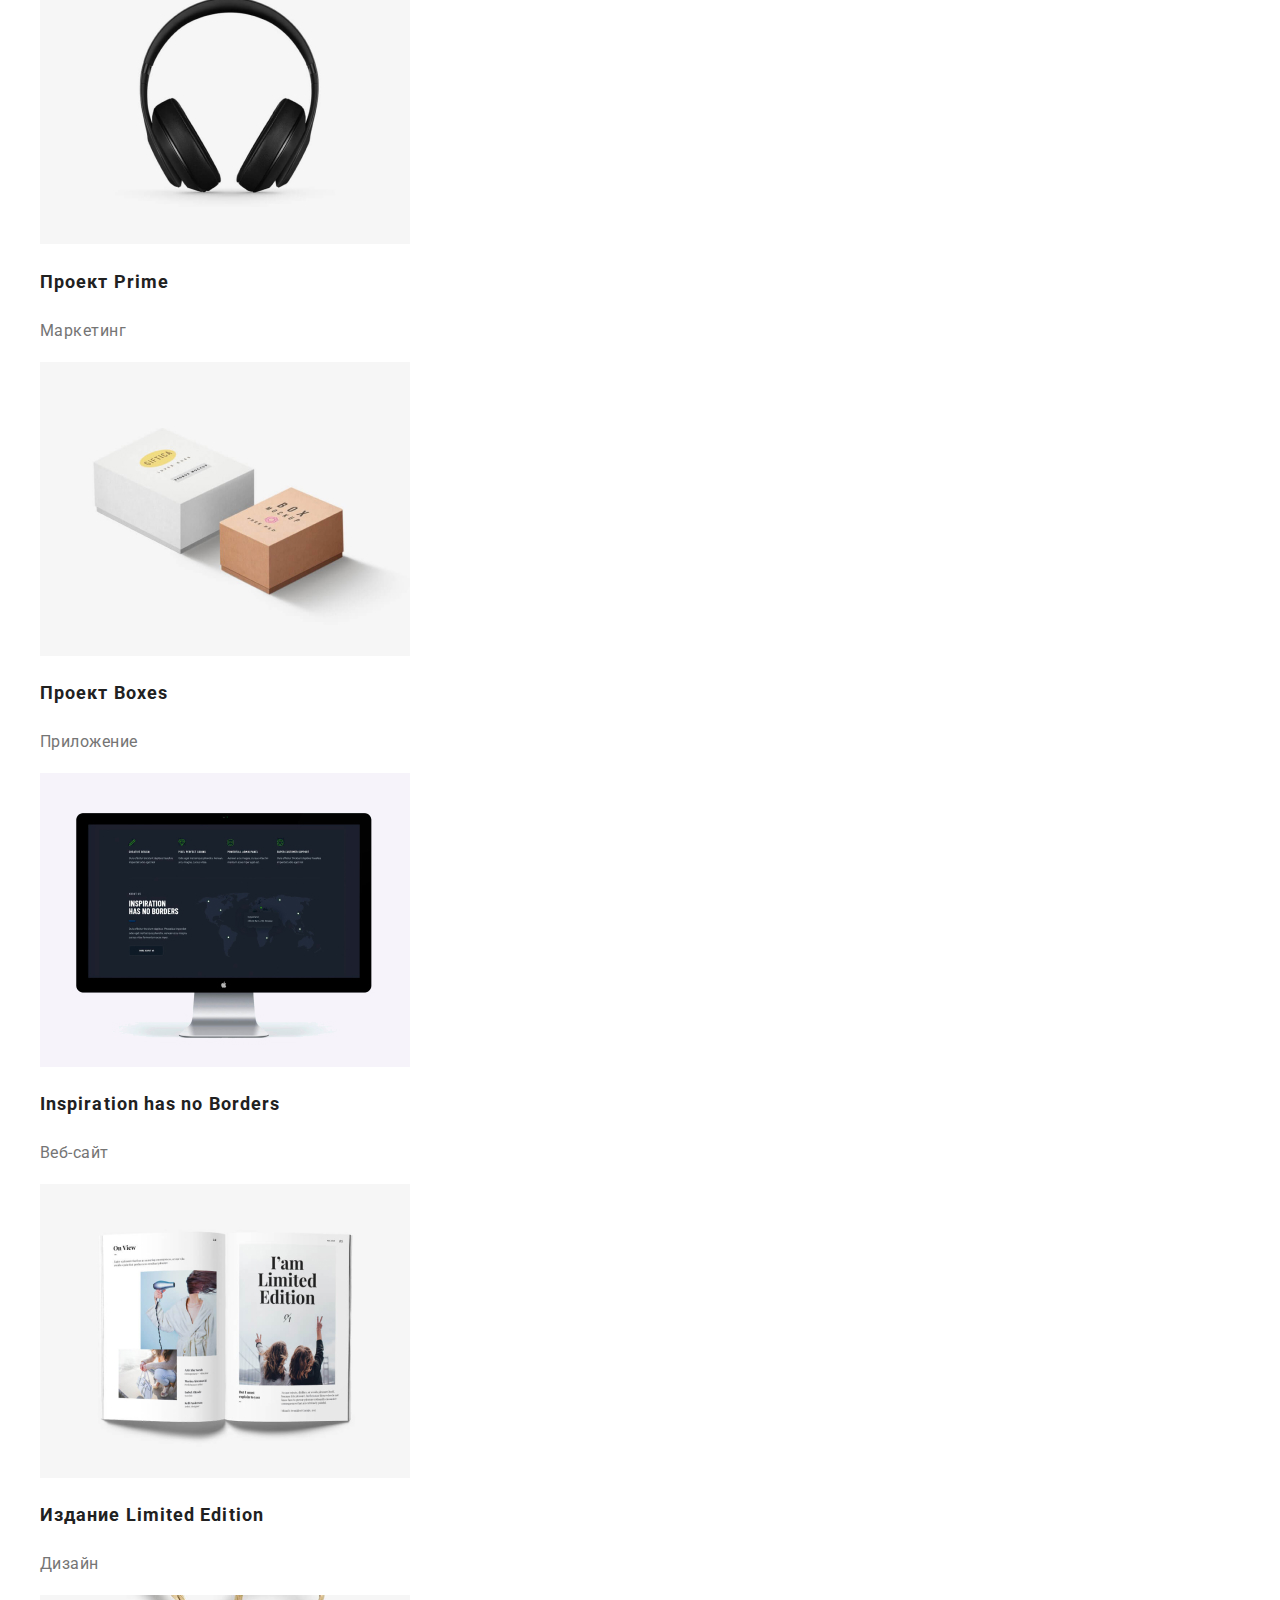
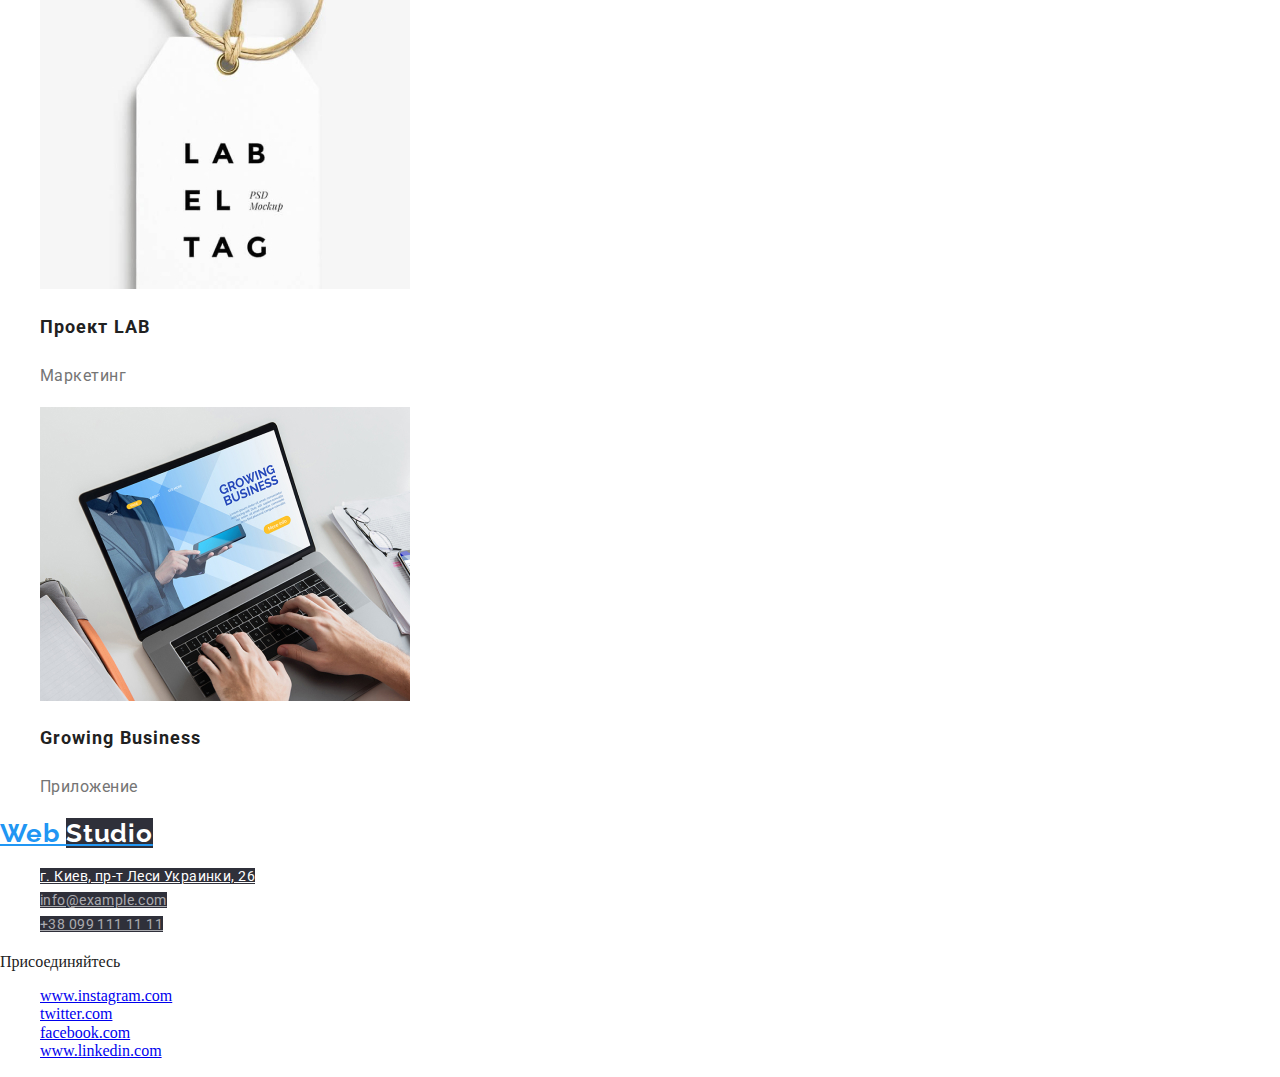
==== commit c6cd0463: "Правки дз2" ====
--- a/portfolio.html
+++ b/portfolio.html
@@ -9,11 +9,11 @@
       rel="stylesheet"
     />
     <link rel="stylesheet" href="./css/normalize.css" />
-    <link rel="stylesheet" href="./css/portfolio.css" />
+    <link rel="stylesheet" href="./css/styles.css" />
   </head>
   <body>
     <header>
-      <a href="./" class="logoweb">Web<span class="logostudio">Studio</span></a>
+      <a href="/" class="logoweb">Web<span class="logostudio">Studio</span></a>
       <nav class="menu-nav">
         <ul class="list">
           <li><a href="./index.html" class="link">Студия</a></li>
@@ -27,9 +27,11 @@
         <a href="tel:+380961111111" class="linki">+38 096 111 11 11</a>
       </div>
     </header>
+
+    <!-- Герой -->
     <main>
       <!--Фільтр-->
-      <section>
+      <section class="button">
         <ul class="btn list">
           <li><button type="button" class="btn-filtr">Все</button></li>
           <li><button type="button" class="btn-filtr">Веб-сайты</button></li>
@@ -63,7 +65,7 @@
           </li>
           <li>
             <img src="./imagess/imgproject5.jpg" alt="Приложение" />
-            <h2>Проект Boxes</h2>
+            <h2 class="project-title">Проект Boxes</h2>
             <p class="project-text">Приложение</p>
           </li>
           <li>
@@ -91,9 +93,10 @@
     </main>
     <!--Подвал-->
     <footer>
-      <section>
-        <a href="#" class="logo">
-          Web Studio
+      <section class="foot">
+        <a href="./" class="logoweb">
+          Web
+          <span class="logostudio">Studio</span>
         </a>
         <div class="info">
           <address>
@@ -104,19 +107,18 @@
                   target="_blank"
                   rel="noorepener noreferrer"
                   class="info-navigation"
-                >
-                  г. Киев, пр-т Леси Украинки, 26
+                  >г. Киев, пр-т Леси Украинки, 26
                 </a>
               </li>
               <li>
-                <a href="mailito:info@example.com" class="info-mail"
-                  >info@example.com</a
-                >
+                <a href="mailito:info@example.com" class="info-mail">
+                  info@example.com
+                </a>
               </li>
               <li>
-                <a href="tel:+380991111111" class="info-tel"
-                  >+38 099 111 11 11</a
-                >
+                <a href="tel:+380991111111" class="info-tel">
+                  +38 099 111 11 11
+                </a>
               </li>
             </ul>
           </address>
@@ -132,38 +134,35 @@
                 target="_blank"
                 rel="noopener noreferrer"
                 aria-label="сылка Инстаграм"
-                >www.instagram.com</a
-              >
+                >www.instagram.com
+              </a>
             </li>
             <li>
               <a
                 href="https://twitter.com/"
                 target="_blank"
-                rel="noopener
-                                noreferrer"
+                rel="noopener noreferrer"
                 aria-label="сылка Твитер"
-                >twitter.com</a
-              >
+                >twitter.com
+              </a>
             </li>
             <li>
               <a
                 href="https://facebook.com/"
                 target="_blank"
-                rel="noopener
-                                noreferrer"
+                rel="noopener noreferrer"
                 aria-label="сылка Фейсбук"
-                >facebook.com</a
-              >
+                >facebook.com
+              </a>
             </li>
             <li>
               <a
                 href="https://www.linkedin.com/"
                 target="_blank"
-                rel="noopener
-                                noreferrer"
+                rel="noopener noreferrer"
                 aria-label="сылка Линкедин"
-                >www.linkedin.com</a
-              >
+                >www.linkedin.com
+              </a>
             </li>
           </ul>
         </div>
--- a/css/styles.css
+++ b/css/styles.css
@@ -0,0 +1,223 @@
+/* Основной цвет текста #212121 */
+
+/* Вторичный цвет текста #757575 */
+
+/* Белый #FFFFFF */
+
+/* Акцент #2196F3; */
+
+/* Вторичный цвет фона #F5F4FA */
+
+/* font-family: 'Raleway', sans-serif;
+font-family: 'Roboto', sans-serif; */
+
+:root {
+  --primary-text-color: #757575;
+  --title-text-color: #212121;
+  --accent-color: #2196f3;
+  --white-color: #ffffff;
+  --primary-background-color: #f5f4fa;
+}
+
+body {
+  background-color: var(--white-color);
+  color: var(--title-text-color);
+}
+
+.list {
+  list-style: none;
+}
+
+/* Логотип */
+.logoweb {
+  color: var(--accent-color);
+  font-family: "Raleway", sans-serif;
+  font-style: normal;
+  font-weight: bold;
+  font-size: 26px;
+  line-height: 1.19;
+  letter-spacing: 0.03em;
+}
+.logostudio {
+  color: var(--title-text-color);
+  font-family: "Raleway", sans-serif;
+  font-style: normal;
+  font-weight: bold;
+  font-size: 26px;
+  line-height: 1.19;
+  letter-spacing: 0.03em;
+}
+.foot .logostudio {
+  color: var(--white-color);
+  font-family: "Raleway", sans-serif;
+  font-style: normal;
+  font-weight: bold;
+  font-size: 26px;
+  line-height: 1.19;
+  letter-spacing: 0.03em;
+  background: #2f303a;
+}
+
+/* Навигацыя */
+.menu-nav {
+  color: var(--title-text-color);
+  font-family: "Roboto", sans-serif;
+  font-style: normal;
+  font-weight: 500;
+  font-size: 14px;
+  line-height: 1.14;
+  letter-spacing: 0.02em;
+}
+.link:hover,
+:focus {
+  background: var(--accent-color);
+}
+
+/* Контакты */
+.menu-contacts .linki {
+  font-family: "Roboto", sans-serif;
+  font-style: normal;
+  font-weight: 500;
+  font-size: 14px;
+  line-height: 1.14;
+  letter-spacing: 0.02em;
+  color: var(--primary-text-color);
+}
+.linki:hover,
+:focus {
+  background: var(--accent-color);
+}
+
+/* Стили для Studio */
+/* Hero */
+.hero-title {
+  color: var(--white-color);
+  background: rgba(47, 48, 58, 0.8);
+  font-family: "Roboto", sans-serif;
+  font-style: normal;
+  font-weight: 900;
+  font-size: 44px;
+  line-height: 1.36;
+}
+.hero-link {
+  font-family: "Roboto", sans-serif;
+  font-style: normal;
+  font-weight: bold;
+  font-size: 16px;
+  line-height: 1.87;
+}
+
+/* section */
+.section-features {
+  font-family: "Roboto", sans-serif;
+  font-weight: bold;
+  font-size: 14px;
+  line-height: 16px;
+  letter-spacing: 0.03em;
+  text-transform: uppercase;
+  font-style: normal;
+  color: #212121;
+}
+.section-work,
+.section-team,
+.section-client {
+  font-family: Roboto;
+  font-style: normal;
+  font-weight: bold;
+  font-size: 36px;
+  line-height: 1.16;
+  text-align: center;
+  letter-spacing: 0.03em;
+  color: #212121;
+}
+
+.section-title {
+  font-family: "Roboto", sans-serif;
+  font-style: normal;
+  font-weight: bold;
+  font-size: 14px;
+  line-height: 1.14;
+  letter-spacing: 0.03em;
+  text-transform: uppercase;
+  color: var(--title-text-color);
+}
+.section-text {
+  font-family: "Roboto", sans-serif;
+  font-style: normal;
+  font-weight: normal;
+  font-size: 14px;
+  line-height: 1.71;
+  letter-spacing: 0.03em;
+  color: var(--primary-text-color);
+}
+
+/* Стили для Portfolio */
+/* Фильтр */
+
+.btn-filtr {
+  font-family: Roboto;
+  font-weight: 500;
+  font-size: 16px;
+  line-height: 1.62;
+  font-style: normal;
+  letter-spacing: 0.03em;
+  color: #212121;
+}
+.btn .btn-filtr:hover,
+:focus {
+  background: #2196f3;
+  color: white;
+}
+/* Проеткы */
+.project-link {
+}
+.project-title {
+  font-style: normal;
+  font-family: "Roboto", sans-serif;
+  font-weight: bold;
+  font-size: 18px;
+  line-height: 2;
+  letter-spacing: 0.06em;
+  color: var(--title-text-color);
+}
+.project-text {
+  font-family: "Roboto", sans-serif;
+  font-style: normal;
+  font-weight: normal;
+  font-size: 16px;
+  line-height: 1.87;
+  letter-spacing: 0.03em;
+  color: var(--primary-text-color);
+}
+
+/* Дополнительня информация */
+.info-navigation {
+  font-family: "Roboto", sans-serif;
+  font-style: normal;
+  font-weight: normal;
+  font-size: 14px;
+  line-height: 1.71;
+  letter-spacing: 0.03em;
+  color: #ffffff;
+  background-color: #2f303a;
+}
+.info-mail {
+  font-family: "Roboto", sans-serif;
+  font-style: normal;
+  font-weight: normal;
+  font-size: 14px;
+  line-height: 1.71;
+  letter-spacing: 0.03em;
+  color: rgba(255, 255, 255, 0.6);
+  background: #2f303a;
+}
+.info-tel {
+  font-family: "Roboto", sans-serif;
+  font-style: normal;
+  font-weight: normal;
+  font-size: 14px;
+  line-height: 1.71;
+  letter-spacing: 0.03em;
+  color: rgba(255, 255, 255, 0.6);
+  background: #2f303a;
+}
